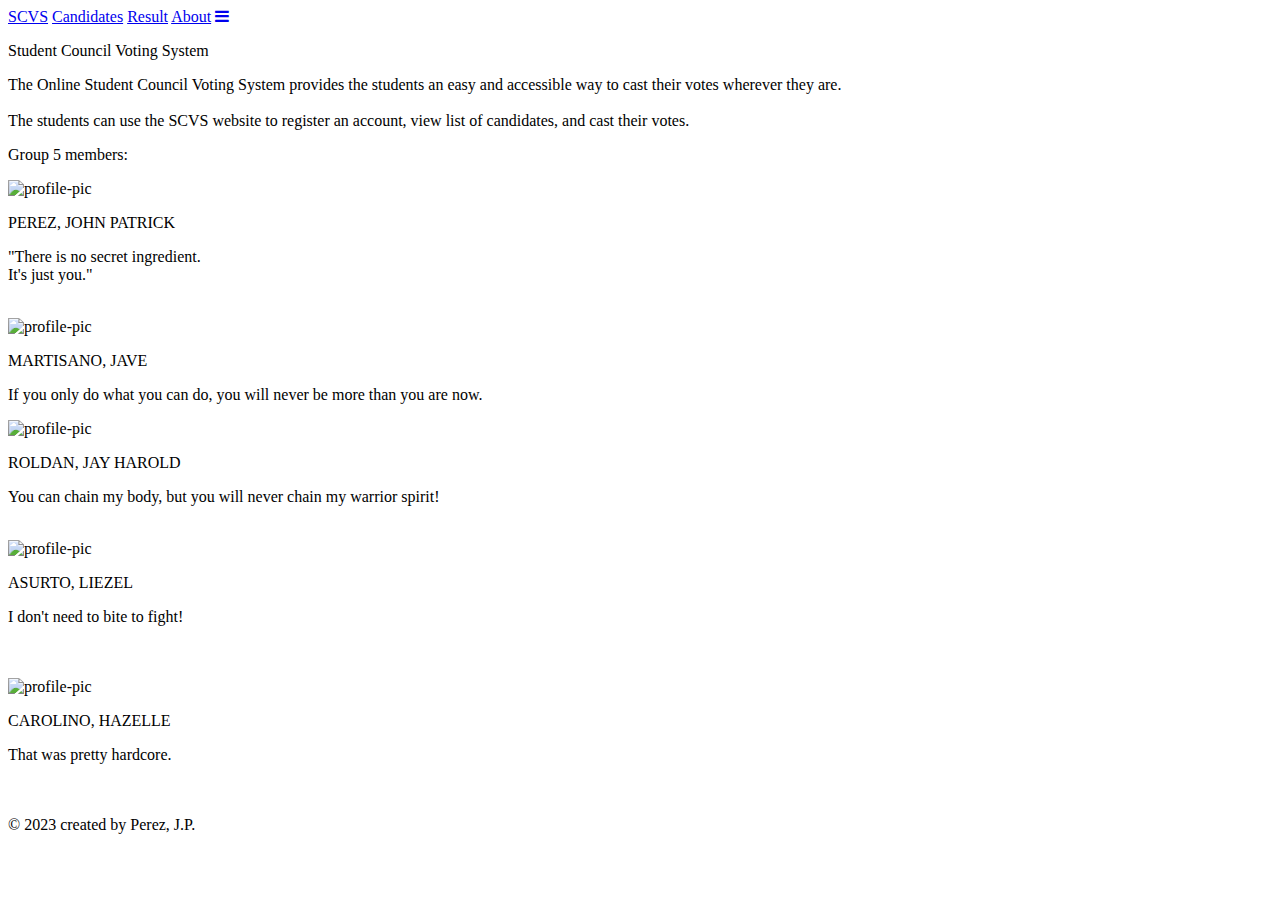
==== about.html @ 518af463 "added php code to login page" ====
<!--
    Perez, John Patrick A.
    BSIT-3F
-->
<!DOCTYPE html>
<html lang="en">
    <head>
        <meta charset="UTF-8">
        <meta http-equiv="X-UA-Compatible" content="IE=edge">
        <meta name="viewport" content="width=device-width, initial-scale=1.0">
        <title>About SCVS</title>
        <link rel="icon" type="image/x-icon" href="assets/images/favicon.png">
        <link rel="preconnect" href="https://fonts.googleapis.com">
        <link rel="preconnect" href="https://fonts.gstatic.com" crossorigin>
        <link href="https://fonts.googleapis.com/css2?family=Poppins:wght@400;500;600;700&display=swap" rel="stylesheet">
        <!-- Load an icon library to show a hamburger menu (bars) on small screens -->
        <link rel="stylesheet" href="https://cdnjs.cloudflare.com/ajax/libs/font-awesome/4.7.0/css/font-awesome.min.css">
        <link rel="stylesheet" href="about.css">
    </head>
    <body>
        <div class="topnav" id="navbarr">
            <a href="index.html" class="active">SCVS</a>
            <a href="candidates.html">Candidates</a>
            <a href="#candidates">Result</a>
            <a href="#about">About</a>
            <a href="javascript:void(0);" class="icon" onclick="navbarr()">
                <i class="fa fa-bars"></i>
            </a>
        </div>
        <div class="light-bg">
            <div class="row">
                <p class="page-title">
                    Student Council Voting System
                </p>
                <p class="page-description">The Online Student Council Voting System provides the students an easy and accessible way to cast their votes wherever they are. <br><br> The students can use the SCVS website to register an account, view  list of candidates, and cast their votes.</p>
                <p class="members">
                    Group 5 members:
                </p>
            <div class="column">
                <div class="card">
                    <img src="assets/images/po.png" alt="profile-pic" class="profile-pic">
                    <p class="cname">
                        <!--<span style="color: #f2f2f2;font-size: 1.4rem;">&lt;/</span>-->
                        PEREZ, JOHN PATRICK
                        <!--<span style="color: #f2f2f2;font-size: 1.4rem;">&gt;</span>
                        -->
                    </p>
                <p class="ctext">"There is no secret ingredient. <br> It's just you."<br><br>
                </p>
                </div>
            </div>
            <div class="column">
                <div class="card">
                    <img src="assets/images/pic2.png" alt="profile-pic" class="profile-pic">
                    <p class="cname">MARTISANO, JAVE</p>
                <p class="ctext">If you only do what you can do, you will never be more than you are now.
                </p>
                </div>
            </div>
            <div class="column">
                <div class="card">
                    <img src="assets/images/pic3.png" alt="profile-pic" class="profile-pic">
                    <p class="cname">ROLDAN, JAY HAROLD</p>
                <p class="ctext">You can chain my body, but you will never chain my warrior spirit! <br><br>
                </p>
                </div>
            </div>
            <div class="column">
                <div class="card">
                    <img src="assets/images/pic4.png" alt="profile-pic" class="profile-pic">
                    <p class="cname">ASURTO, LIEZEL</p>
                <p class="ctext">I don't need to bite to fight! <br><br><br>
                </p>
                </div>
            </div>

            <div class="column">
                <div class="card">
                    <img src="assets/images/pic5.png" alt="profile-pic" class="profile-pic">
                    <p class="cname">CAROLINO, HAZELLE</p>
                <p class="ctext">That was pretty hardcore. <br><br><br>
                </p>
                </div>
            </div>
            </div>
        </div>
        <footer>
            <p>&copy; 2023 created by Perez, J.P.</p>
        </footer>
        <script type="text/javascript" src="script.js"></script>
    </body>
</html>
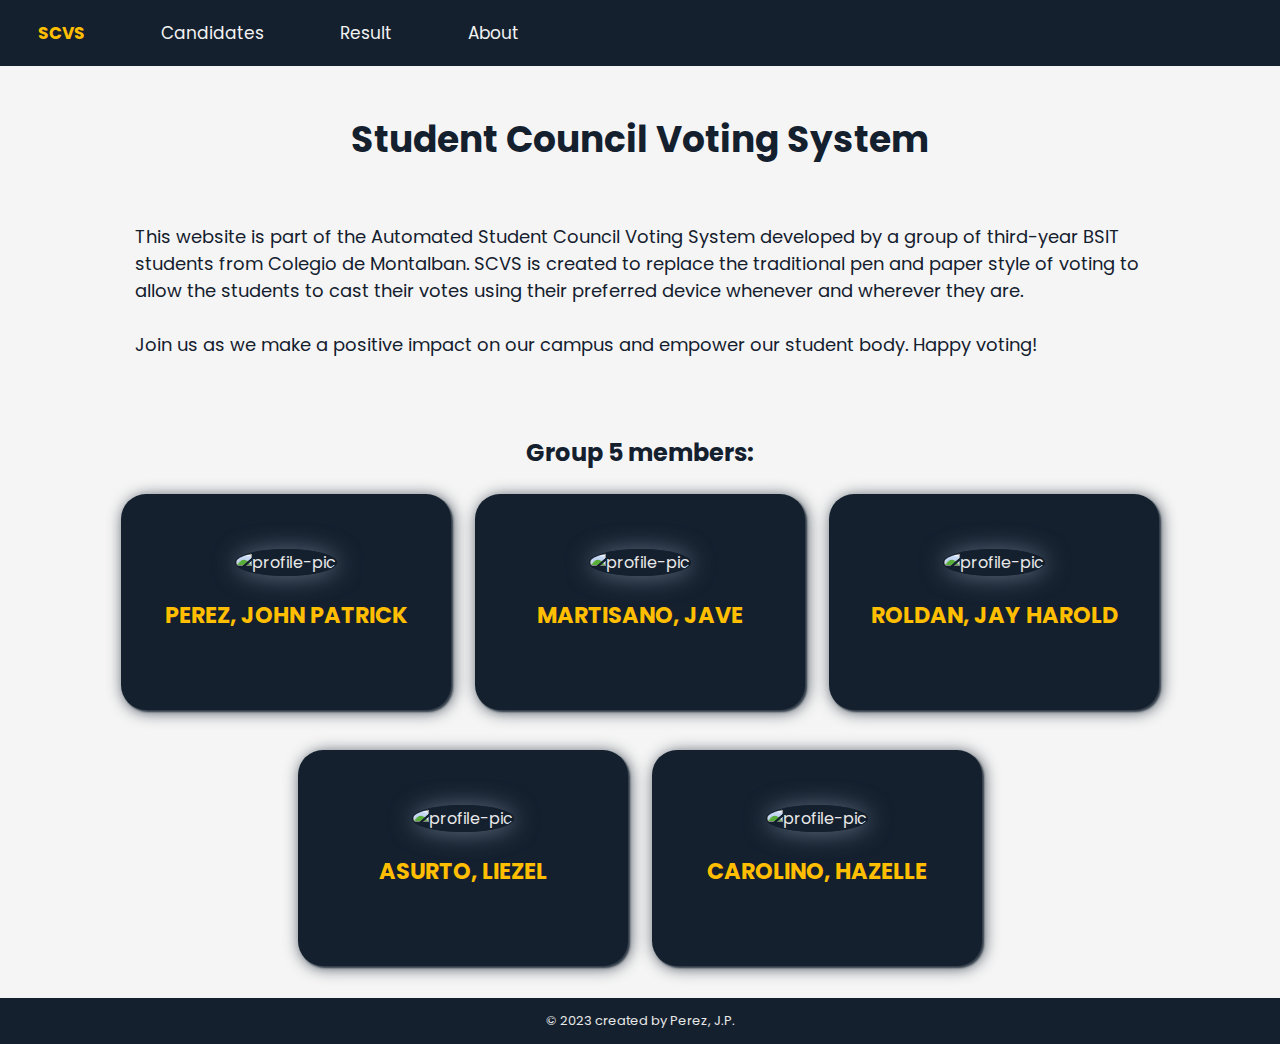
==== commit 257c23e9: "change candid page, result" ====
--- a/about.html
+++ b/about.html
@@ -15,14 +15,14 @@
         <link href="https://fonts.googleapis.com/css2?family=Poppins:wght@400;500;600;700&display=swap" rel="stylesheet">
         <!-- Load an icon library to show a hamburger menu (bars) on small screens -->
         <link rel="stylesheet" href="https://cdnjs.cloudflare.com/ajax/libs/font-awesome/4.7.0/css/font-awesome.min.css">
-        <link rel="stylesheet" href="about.css">
+        <link rel="stylesheet" href="./assets/css/about.css">
     </head>
     <body>
         <div class="topnav" id="navbarr">
-            <a href="index.html" class="active">SCVS</a>
-            <a href="candidates.html">Candidates</a>
-            <a href="#candidates">Result</a>
-            <a href="#about">About</a>
+            <a href="index.php" class="active">SCVS</a>
+            <a href="candidates.php">Candidates</a>
+            <a href="result.php">Result</a>
+            <a href="about.html">About</a>
             <a href="javascript:void(0);" class="icon" onclick="navbarr()">
                 <i class="fa fa-bars"></i>
             </a>
@@ -32,45 +32,48 @@
                 <p class="page-title">
                     Student Council Voting System
                 </p>
-                <p class="page-description">The Online Student Council Voting System provides the students an easy and accessible way to cast their votes wherever they are. <br><br> The students can use the SCVS website to register an account, view  list of candidates, and cast their votes.</p>
+                <p class="page-description">This website is part of the Automated Student Council Voting System developed by a group of third-year BSIT students from Colegio de Montalban. 
+                    SCVS is created to replace the traditional pen and paper style of voting to allow the students to cast their votes using their preferred device whenever and wherever they are.
+                   <br><br>Join us as we make a positive impact on our campus and empower our student body. 
+                    Happy voting!</p><br>
                 <p class="members">
                     Group 5 members:
                 </p>
             <div class="column">
                 <div class="card">
-                    <img src="assets/images/po.png" alt="profile-pic" class="profile-pic">
+                    <img src="assets/images/pic1.png" alt="profile-pic" class="profile-pic">
                     <p class="cname">
                         <!--<span style="color: #f2f2f2;font-size: 1.4rem;">&lt;/</span>-->
                         PEREZ, JOHN PATRICK
                         <!--<span style="color: #f2f2f2;font-size: 1.4rem;">&gt;</span>
                         -->
                     </p>
-                <p class="ctext">"There is no secret ingredient. <br> It's just you."<br><br>
-                </p>
+                <!--<p class="ctext">"There is no secret ingredient. <br> It's just you."<br><br>
+                </p>-->
                 </div>
             </div>
             <div class="column">
                 <div class="card">
                     <img src="assets/images/pic2.png" alt="profile-pic" class="profile-pic">
                     <p class="cname">MARTISANO, JAVE</p>
-                <p class="ctext">If you only do what you can do, you will never be more than you are now.
-                </p>
+                <!--<p class="ctext">If you only do what you can do, you will never be more than you are now.
+                </p>-->
                 </div>
             </div>
             <div class="column">
                 <div class="card">
                     <img src="assets/images/pic3.png" alt="profile-pic" class="profile-pic">
                     <p class="cname">ROLDAN, JAY HAROLD</p>
-                <p class="ctext">You can chain my body, but you will never chain my warrior spirit! <br><br>
-                </p>
+                <!--<p class="ctext">You can chain my body, but you will never chain my warrior spirit! <br><br>
+                </p>-->
                 </div>
             </div>
             <div class="column">
                 <div class="card">
                     <img src="assets/images/pic4.png" alt="profile-pic" class="profile-pic">
                     <p class="cname">ASURTO, LIEZEL</p>
-                <p class="ctext">I don't need to bite to fight! <br><br><br>
-                </p>
+                <!--<p class="ctext">I don't need to bite to fight! <br><br><br>
+                </p>-->
                 </div>
             </div>
 
@@ -78,8 +81,8 @@
                 <div class="card">
                     <img src="assets/images/pic5.png" alt="profile-pic" class="profile-pic">
                     <p class="cname">CAROLINO, HAZELLE</p>
-                <p class="ctext">That was pretty hardcore. <br><br><br>
-                </p>
+                <!--<p class="ctext">That was pretty hardcore. <br><br><br>
+                </p>-->
                 </div>
             </div>
             </div>
--- a/assets/css/about.css
+++ b/assets/css/about.css
@@ -0,0 +1,222 @@
+* {
+    box-sizing: border-box;
+}
+
+
+/* Add a black background color to the top navigation */
+.topnav {
+    overflow: hidden;
+    background-color: #14202e;
+  }
+  
+  /* Style the links inside the navigation bar */
+  .topnav a {
+    float: left;
+    display: block;
+    color: #f2f2f2;
+    text-align: center;
+    padding: 20px 38px;
+    text-decoration: none;
+    font-size: 17px;
+  }
+  
+  /* Change the color of links on hover */
+  .topnav a:hover {
+    background-color: #183153;
+    color: #f2f2f2;
+    text-decoration: underline;
+    text-decoration-thickness: 2px;
+    text-decoration-color: #ffbf00;
+  }
+  
+  /* Add an active class to highlight the current page */
+  .topnav a.active {
+    color: #ffbf00;
+    font-weight: bold;
+    text-decoration: none;
+  }
+  
+  .topnav a.active:hover {
+    background-color: #14202e;
+  }
+  
+  /* Hide the link that should open and close the topnav on small screens */
+  .topnav .icon {
+    display: none;
+  }
+    
+body {
+    font-family: 'Poppins', sans-serif;
+    background-color: #f5f5f5;
+    color: #14202e;
+    font-size: 16px;
+    scroll-behavior: smooth;
+    margin: 0;
+    position: relative;
+}
+
+.light-bg{
+    color: #14202e;
+    left: 0;
+    top: 0;
+    width: 100%;
+    padding-bottom: 3%;
+    min-height: 50vh;
+}
+
+.about{
+    min-height: 100vh;
+    margin: auto;
+}
+
+.page-title{
+    text-align: center;
+    font-size: 36px;
+    padding: 10px 40px;
+    font-weight: bold;
+}
+
+.members{
+    text-align: center;
+    font-size: 24px;
+    font-weight: bold;
+}
+
+.page-description{
+    padding: 10px 8rem;
+    text-align: left;
+    font-size: 18px;
+}
+
+/* Float four columns side by side */
+.column {
+    display: inline-block;
+    align-items: center;
+    justify-content: center;
+    padding: 0 10px;
+    margin: auto;
+    width: 350px;
+}
+
+/* Remove extra left and right margins, due to padding */
+.row {
+    text-align: center;
+    margin: 0;
+    padding: 0 7px;
+}
+
+/* Clear floats after the columns */
+.row:after {
+    content: "";
+    display: table;
+    clear: both;
+}
+
+/* Style for hamburger icon */
+.topnav .icon {
+    display: none; /* Hide icon by default */
+  }
+  
+/* Style the counter cards */
+.card {
+    overflow: hidden;
+    border-radius: 25px;
+    text-align: center;
+    background-color: #14202e;
+    color: #e8e8e8;
+    box-shadow: 2px 2px 15px #14202ec5, 2px 2px 2px #14202ec5;
+    margin-bottom: 10%;
+    padding: 55px 18px;
+}
+
+.card:hover{
+    background-color: #183153;
+    color: #ffffff;
+}
+
+.cname{
+    font-weight: bold;
+    font-size: 1.4rem;
+    color: #ffbf00;
+}
+
+
+.ctext{
+    padding: 0 20px;
+    font-size: 14px;
+    text-align: center;
+}
+
+.profile-pic{
+    height: 200px;
+    width: 200px;
+    border-radius: 50%;
+    border: #14202e solid 1px;
+    box-shadow: 1px 1px 25px #616e80;
+}
+
+footer{
+    text-align: center;
+    font-size: 13px;
+    margin: 0;
+    padding: 0;
+    position: absolute;
+    left: 0;
+    bottom: 0;
+    width: 100%;
+    color: #e8e8e8;
+    background-color: #14202e;
+}
+
+  /* Media query for small screens */
+  @media screen and (max-width: 600px) {
+    /* Show hamburger icon */
+    .topnav a:not(:first-child) {
+      display: none; /* Hide all links except first child */
+    }
+    .topnav a.icon {
+      float: right; /* Float icon right */
+      display: block; /* Show icon */
+    }
+  }
+  
+  /* Style for responsive menu */
+  @media screen and (max-width: 600px) {
+    .topnav.responsive {
+      position: relative; /* Set position to relative */
+    }
+    .topnav.responsive .icon {
+      position: absolute; /* Set position to absolute */
+      right: 0; /* Align icon to right */
+      top: 0; /* Align icon to top */
+    }
+    .topnav.responsive a {
+      float: none; /* Remove float */
+      display: block; /* Display links as block */
+      text-align: left; /* Align text to left */
+    }
+  }
+/* Responsive columns */
+@media screen and (max-width: 600px) {
+  .column {
+    width: 100%;
+    display: block;
+    padding-bottom: 20px;
+  }
+  .page-title{
+    font-size: 26px;
+    font-weight: bold;
+  }
+  .page-description{
+    padding: 5px 4rem;
+    font-size: 14px;
+    text-align: justify;
+}
+.members{
+  text-align: center;
+  font-size: 20px;
+}
+footer{
+    font-size: 10px;
+}
+}